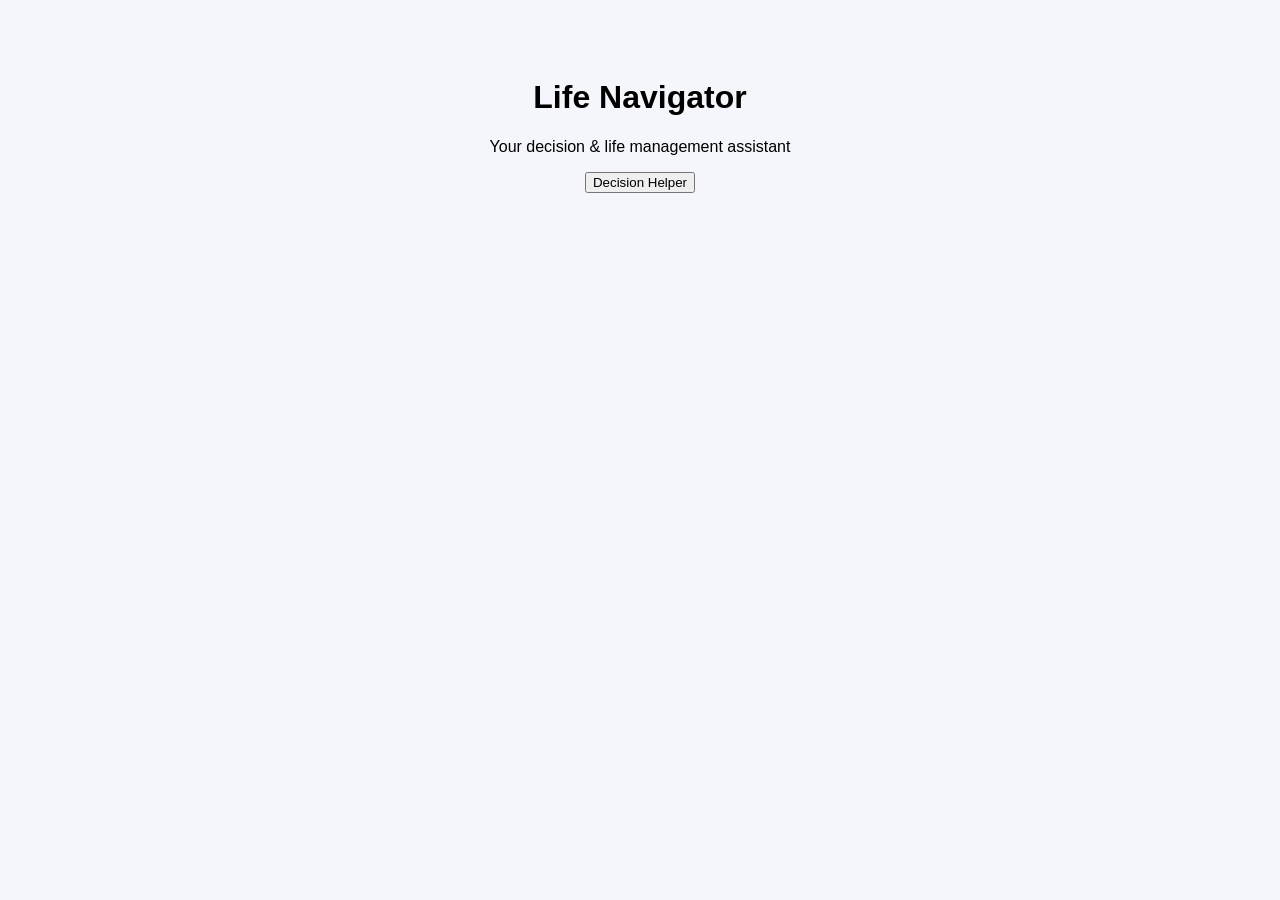
==== index.html @ e9925834 "Add files via upload" ====
<!DOCTYPE html>
<html>
<head>
  <title>Life Navigator</title>
  <link rel="stylesheet" href="style.css">
</head>
<body>

  <h1>Life Navigator</h1>
  <p>Your decision & life management assistant</p>

  <button onclick="goToDecision()">Decision Helper</button>

  <script src="script.js"></script>
</body>
</html>
---- style.css ----
body {
  font-family: Arial, sans-serif;
  text-align: center;
  padding: 50px;
  background: #f4f6fb;
}
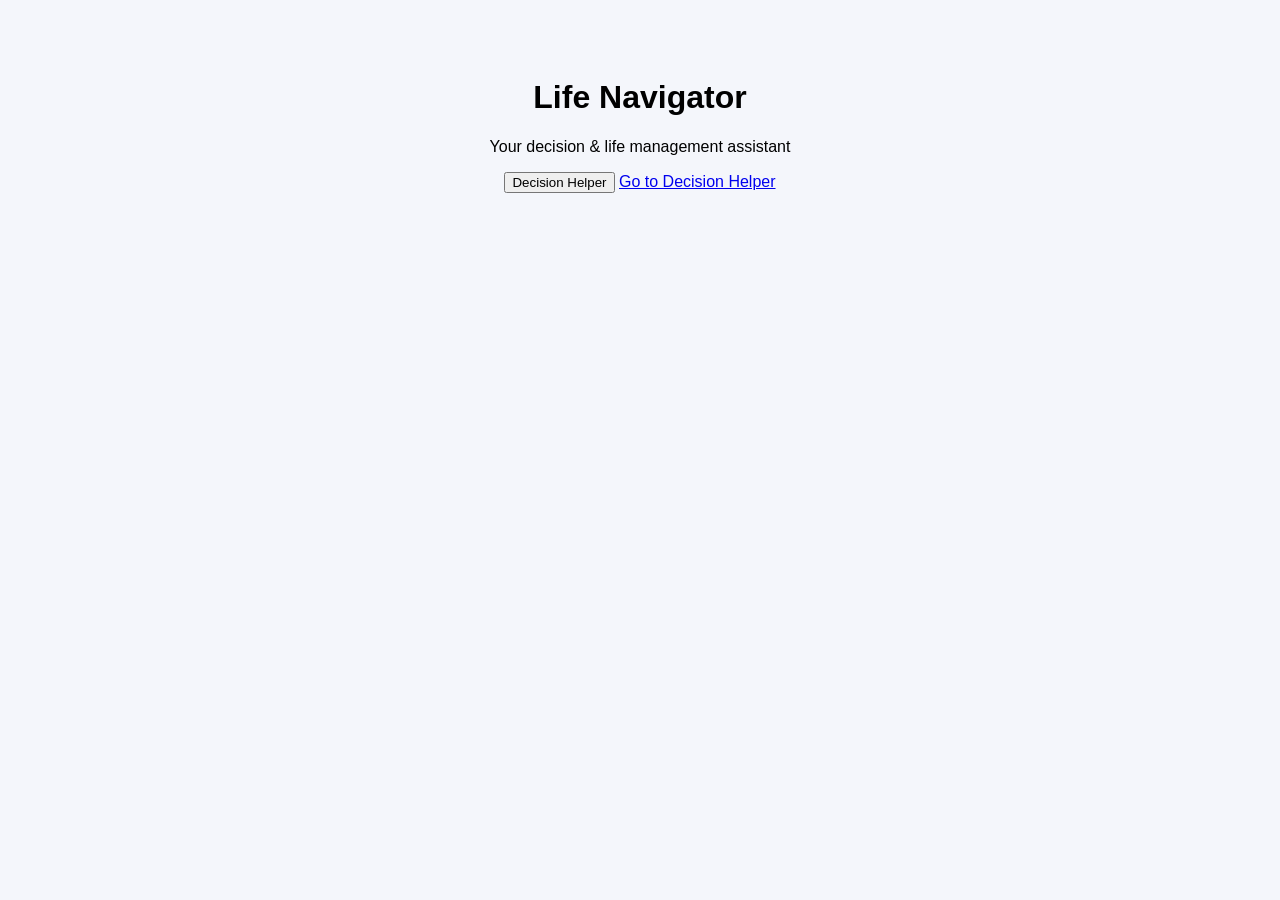
==== commit 803d187e: "Add files via upload" ====
--- a/index.html
+++ b/index.html
@@ -5,12 +5,13 @@
   <link rel="stylesheet" href="style.css">
 </head>
 <body>
-
+  
   <h1>Life Navigator</h1>
   <p>Your decision & life management assistant</p>
 
   <button onclick="goToDecision()">Decision Helper</button>
 
   <script src="script.js"></script>
+  <a href="decision.html">Go to Decision Helper</a>
 </body>
 </html>
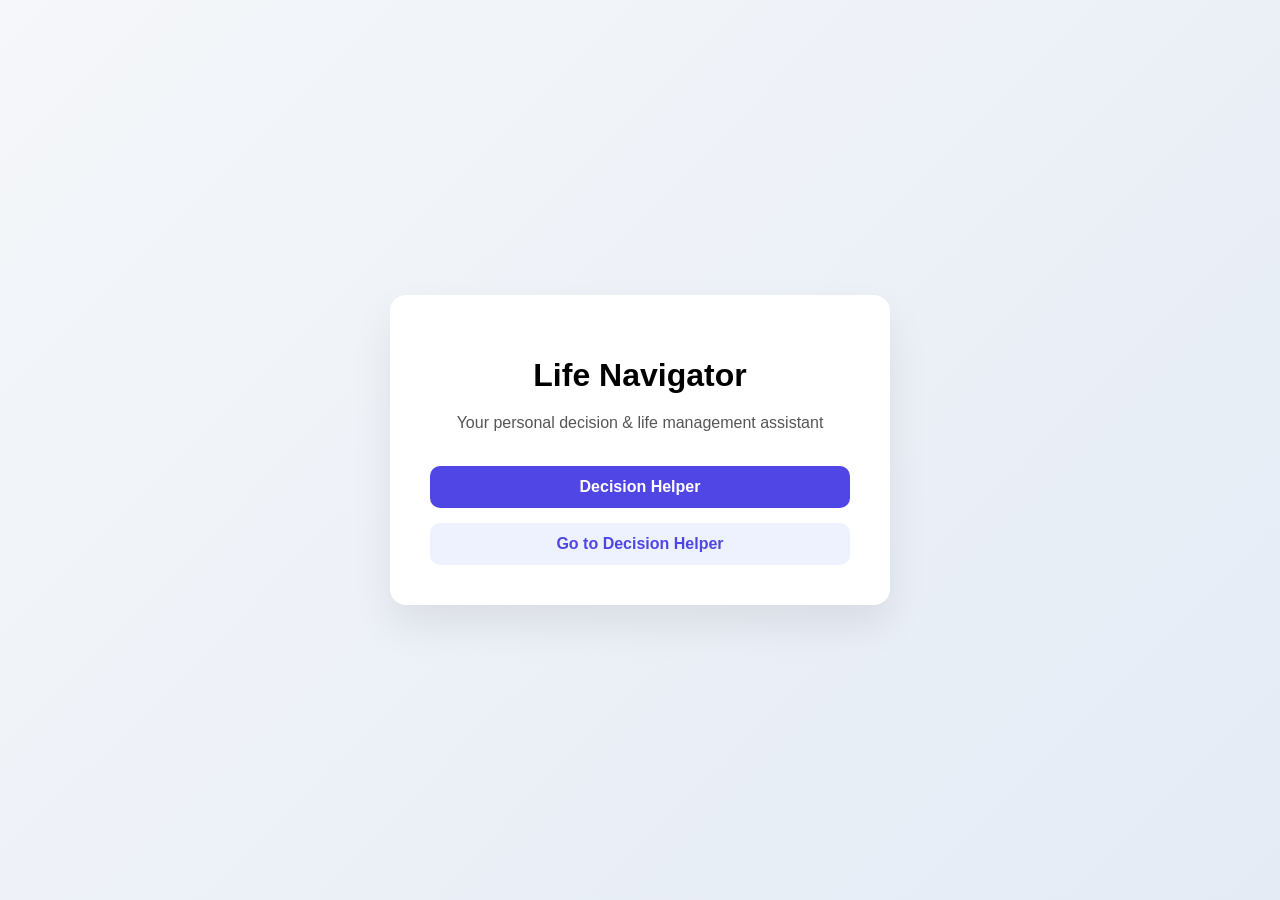
==== commit a790d5e4: "Update index.html" ====
--- a/index.html
+++ b/index.html
@@ -5,13 +5,16 @@
   <link rel="stylesheet" href="style.css">
 </head>
 <body>
-  
-  <h1>Life Navigator</h1>
-  <p>Your decision & life management assistant</p>
+  <div class="container">
+    <h1>Life Navigator</h1>
+    <p>Your personal decision & life management assistant</p>
 
-  <button onclick="goToDecision()">Decision Helper</button>
-
-  <script src="script.js"></script>
-  <a href="decision.html">Go to Decision Helper</a>
+    <div class="button-group">
+      <a href="decision.html" class="button">Decision Helper</a>
+      <a href="decision.html" class="button secondary">Go to Decision Helper</a>
+    </div>
+  </div>
 </body>
 </html>
+
+
--- a/style.css
+++ b/style.css
@@ -1,6 +1,62 @@
+* {
+  box-sizing: border-box;
+  font-family: "Segoe UI", Tahoma, sans-serif;
+}
+
 body {
-  font-family: Arial, sans-serif;
+  margin: 0;
+  min-height: 100vh;
+  background: linear-gradient(135deg, #f5f7fa, #e4ebf5);
+  display: flex;
+  justify-content: center;
+  align-items: center;
+}
+
+.container {
+  background: white;
+  padding: 40px;
+  width: 90%;
+  max-width: 500px;
+  border-radius: 16px;
+  box-shadow: 0 20px 40px rgba(0, 0, 0, 0.08);
   text-align: center;
-  padding: 50px;
-  background: #f4f6fb;
 }
+
+h1 {
+  margin-bottom: 10px;
+  font-size: 32px;
+}
+
+p {
+  color: #555;
+  margin-bottom: 30px;
+  line-height: 1.6;
+}
+
+.button-group {
+  display: flex;
+  flex-direction: column;
+  gap: 15px;
+}
+
+a.button {
+  text-decoration: none;
+  padding: 12px;
+  border-radius: 10px;
+  background: #4f46e5;
+  color: white;
+  font-weight: 600;
+  transition: 0.3s;
+}
+
+a.button.secondary {
+  background: #eef2ff;
+  color: #4f46e5;
+}
+
+a.button:hover {
+  transform: translateY(-2px);
+  opacity: 0.95;
+}
+
+
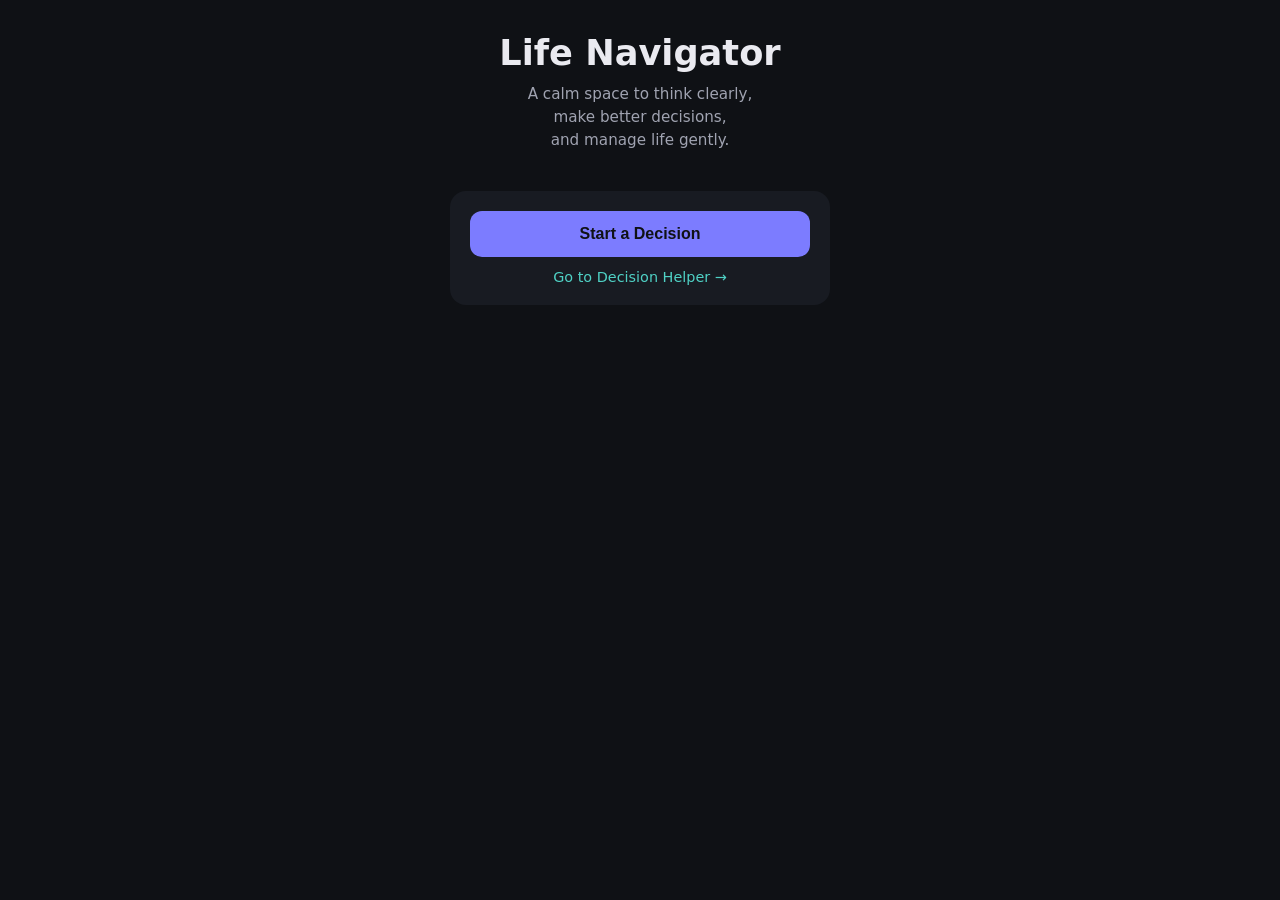
==== commit 7fe6b01d: "Update index.html" ====
--- a/index.html
+++ b/index.html
@@ -5,16 +5,34 @@
   <link rel="stylesheet" href="style.css">
 </head>
 <body>
-  <div class="container">
-    <h1>Life Navigator</h1>
-    <p>Your personal decision & life management assistant</p>
 
-    <div class="button-group">
-      <a href="decision.html" class="button">Decision Helper</a>
-      <a href="decision.html" class="button secondary">Go to Decision Helper</a>
-    </div>
+  <div class="app">
+
+    <!-- HERO / COVER -->
+    <section class="hero">
+      <h1>Life Navigator</h1>
+      <p>
+        A calm space to think clearly,<br>
+        make better decisions,<br>
+        and manage life gently.
+      </p>
+    </section>
+
+    <!-- MAIN CARD -->
+    <section class="card">
+      <button onclick="location.href='decision.html'">
+        Start a Decision
+      </button>
+
+      <a class="link-btn" href="decision.html">
+        Go to Decision Helper →
+      </a>
+    </section>
+
   </div>
+
 </body>
 </html>
 
 
+
--- a/style.css
+++ b/style.css
@@ -1,62 +1,76 @@
+/* RESET */
 * {
+  margin: 0;
+  padding: 0;
   box-sizing: border-box;
-  font-family: "Segoe UI", Tahoma, sans-serif;
 }
 
+/* BASE */
 body {
-  margin: 0;
+  font-family: 'Segoe UI', system-ui, sans-serif;
+  background-color: #0f1115;
+  color: #eaeaf0;
   min-height: 100vh;
-  background: linear-gradient(135deg, #f5f7fa, #e4ebf5);
+
   display: flex;
   justify-content: center;
-  align-items: center;
 }
 
-.container {
-  background: white;
-  padding: 40px;
-  width: 90%;
-  max-width: 500px;
-  border-radius: 16px;
-  box-shadow: 0 20px 40px rgba(0, 0, 0, 0.08);
-  text-align: center;
+/* MAIN CONTAINER (VERTICAL) */
+.app {
+  width: 100%;
+  max-width: 420px;   /* phone-like width */
+  padding: 32px 20px;
 }
 
-h1 {
-  margin-bottom: 10px;
-  font-size: 32px;
+/* COVER / HERO */
+.hero {
+  text-align: center;
+  margin-bottom: 40px;
 }
 
-p {
-  color: #555;
-  margin-bottom: 30px;
-  line-height: 1.6;
+.hero h1 {
+  font-size: 2.2rem;
+  margin-bottom: 10px;
 }
 
-.button-group {
-  display: flex;
-  flex-direction: column;
-  gap: 15px;
+.hero p {
+  color: #a0a3b1;
+  font-size: 0.95rem;
+  line-height: 1.5;
 }
 
-a.button {
-  text-decoration: none;
-  padding: 12px;
-  border-radius: 10px;
-  background: #4f46e5;
-  color: white;
-  font-weight: 600;
-  transition: 0.3s;
+/* CARD */
+.card {
+  background: #181b22;
+  border-radius: 16px;
+  padding: 20px;
+  margin-bottom: 20px;
 }
 
-a.button.secondary {
-  background: #eef2ff;
-  color: #4f46e5;
+/* BUTTONS */
+button {
+  width: 100%;
+  padding: 14px;
+  border-radius: 12px;
+  border: none;
+  background: #7c7cff;
+  color: #0f1115;
+  font-size: 1rem;
+  font-weight: 600;
+  cursor: pointer;
 }
 
-a.button:hover {
-  transform: translateY(-2px);
-  opacity: 0.95;
+button:hover {
+  opacity: 0.9;
 }
 
-
+/* LINK BUTTON */
+.link-btn {
+  display: block;
+  text-align: center;
+  margin-top: 12px;
+  color: #4fd1c5;
+  text-decoration: none;
+  font-size: 0.9rem;
+}
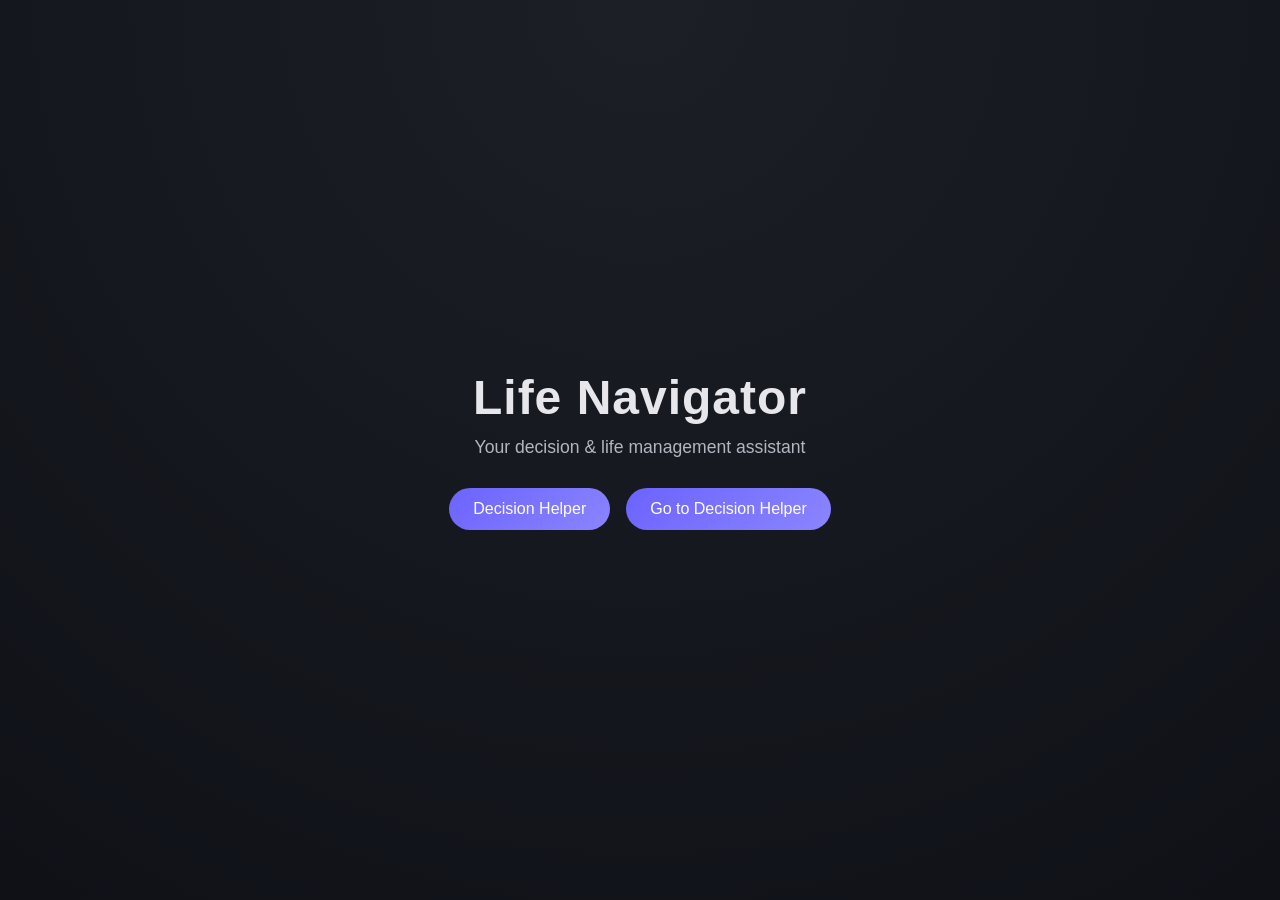
==== commit 311147e4: "Update index.html" ====
--- a/index.html
+++ b/index.html
@@ -5,34 +5,18 @@
   <link rel="stylesheet" href="style.css">
 </head>
 <body>
+  <div class="container">
+    <h1>Life Navigator</h1>
+    <p>Your decision & life management assistant</p>
 
-  <div class="app">
-
-    <!-- HERO / COVER -->
-    <section class="hero">
-      <h1>Life Navigator</h1>
-      <p>
-        A calm space to think clearly,<br>
-        make better decisions,<br>
-        and manage life gently.
-      </p>
-    </section>
-
-    <!-- MAIN CARD -->
-    <section class="card">
-      <button onclick="location.href='decision.html'">
-        Start a Decision
-      </button>
-
-      <a class="link-btn" href="decision.html">
-        Go to Decision Helper →
-      </a>
-    </section>
-
+    <div class="button-group">
+      <button>Decision Helper</button>
+      <a href="decision.html">Go to Decision Helper</a>
+    </div>
   </div>
-
 </body>
 </html>
 
 
 
+
--- a/style.css
+++ b/style.css
@@ -1,76 +1,64 @@
-/* RESET */
+/* ===== Global Reset ===== */
 * {
   margin: 0;
   padding: 0;
   box-sizing: border-box;
 }
 
-/* BASE */
+/* ===== Dark Mode Base ===== */
 body {
-  font-family: 'Segoe UI', system-ui, sans-serif;
-  background-color: #0f1115;
-  color: #eaeaf0;
+  font-family: 'Segoe UI', sans-serif;
+  background: radial-gradient(circle at top, #1c1f26, #0f1117);
+  color: #e6e6eb;
   min-height: 100vh;
-
   display: flex;
   justify-content: center;
+  align-items: center;
 }
 
-/* MAIN CONTAINER (VERTICAL) */
-.app {
-  width: 100%;
-  max-width: 420px;   /* phone-like width */
-  padding: 32px 20px;
+/* ===== Main Container ===== */
+.container {
+  text-align: center;
+  padding: 40px;
+  max-width: 500px;
+  width: 90%;
 }
 
-/* COVER / HERO */
-.hero {
-  text-align: center;
-  margin-bottom: 40px;
+/* ===== Title ===== */
+h1 {
+  font-size: 3rem;
+  font-weight: 700;
+  margin-bottom: 12px;
+  letter-spacing: 1px;
 }
 
-.hero h1 {
-  font-size: 2.2rem;
-  margin-bottom: 10px;
+/* ===== Subtitle ===== */
+p {
+  font-size: 1.1rem;
+  color: #b5b5c2;
+  margin-bottom: 30px;
 }
 
-.hero p {
-  color: #a0a3b1;
-  font-size: 0.95rem;
-  line-height: 1.5;
+/* ===== Buttons ===== */
+.button-group {
+  display: flex;
+  justify-content: center;
+  gap: 16px;
 }
 
-/* CARD */
-.card {
-  background: #181b22;
-  border-radius: 16px;
-  padding: 20px;
-  margin-bottom: 20px;
+button, a {
+  background: linear-gradient(135deg, #6c63ff, #8a85ff);
+  color: white;
+  padding: 12px 24px;
+  border-radius: 30px;
+  border: none;
+  text-decoration: none;
+  font-size: 1rem;
+  cursor: pointer;
+  transition: transform 0.2s ease, box-shadow 0.2s ease;
 }
 
-/* BUTTONS */
-button {
-  width: 100%;
-  padding: 14px;
-  border-radius: 12px;
-  border: none;
-  background: #7c7cff;
-  color: #0f1115;
-  font-size: 1rem;
-  font-weight: 600;
-  cursor: pointer;
+button:hover, a:hover {
+  transform: translateY(-2px);
+  box-shadow: 0 8px 20px rgba(108, 99, 255, 0.4);
 }
-
-button:hover {
-  opacity: 0.9;
-}
-
-/* LINK BUTTON */
-.link-btn {
-  display: block;
-  text-align: center;
-  margin-top: 12px;
-  color: #4fd1c5;
-  text-decoration: none;
-  font-size: 0.9rem;
-}
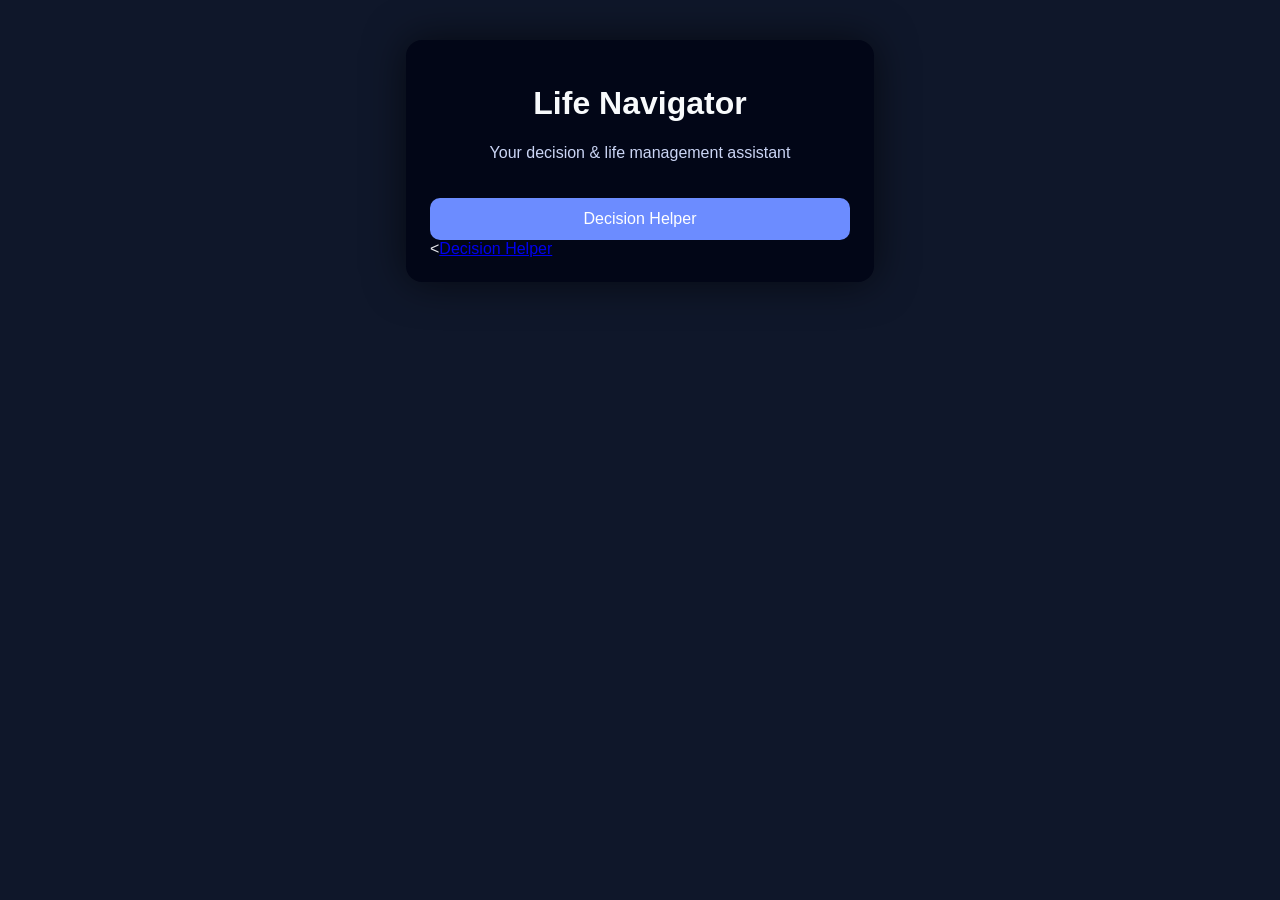
==== commit 28193ebc: "Update index.html" ====
--- a/index.html
+++ b/index.html
@@ -11,12 +11,8 @@
 
     <div class="button-group">
       <button>Decision Helper</button>
-      <a href="decision.html">Go to Decision Helper</a>
+      <<a href="decision.html" class="btn">Decision Helper</a>
     </div>
   </div>
 </body>
 </html>
-
-
-
-
--- a/style.css
+++ b/style.css
@@ -1,64 +1,226 @@
-/* ===== Global Reset ===== */
-* {
+/* ===== Global Dark Theme ===== */
+body {
   margin: 0;
   padding: 0;
-  box-sizing: border-box;
-}
-
-/* ===== Dark Mode Base ===== */
-body {
   font-family: 'Segoe UI', sans-serif;
-  background: radial-gradient(circle at top, #1c1f26, #0f1117);
-  color: #e6e6eb;
-  min-height: 100vh;
-  display: flex;
-  justify-content: center;
-  align-items: center;
+  background-color: #0f172a; /* deep dark blue */
+  color: #e5e7eb;
 }
 
 /* ===== Main Container ===== */
 .container {
-  text-align: center;
-  padding: 40px;
-  max-width: 500px;
-  width: 90%;
-}
-
-/* ===== Title ===== */
-h1 {
-  font-size: 3rem;
-  font-weight: 700;
-  margin-bottom: 12px;
-  letter-spacing: 1px;
-}
-
-/* ===== Subtitle ===== */
+  max-width: 420px;
+  margin: 40px auto;
+  padding: 24px;
+  background: #020617;
+  border-radius: 16px;
+  box-shadow: 0 0 40px rgba(0,0,0,0.6);
+}
+
+/* ===== Headings ===== */
+h1, h2 {
+  text-align: center;
+  font-weight: 600;
+  color: #f8fafc;
+}
+
+/* ===== Paragraphs ===== */
 p {
-  font-size: 1.1rem;
-  color: #b5b5c2;
-  margin-bottom: 30px;
+  text-align: center;
+  color: #cbd5f5;
 }
 
 /* ===== Buttons ===== */
-.button-group {
-  display: flex;
-  justify-content: center;
-  gap: 16px;
-}
-
-button, a {
-  background: linear-gradient(135deg, #6c63ff, #8a85ff);
-  color: white;
-  padding: 12px 24px;
-  border-radius: 30px;
-  border: none;
-  text-decoration: none;
-  font-size: 1rem;
+button {
+  width: 100%;
+  padding: 14px;
+  margin-top: 12px;
+  border: none;
+  border-radius: 12px;
+  background: linear-gradient(135deg, #6366f1, #818cf8);
+  color: white;
+  font-size: 15px;
   cursor: pointer;
   transition: transform 0.2s ease, box-shadow 0.2s ease;
 }
 
-button:hover, a:hover {
+button:hover {
   transform: translateY(-2px);
-  box-shadow: 0 8px 20px rgba(108, 99, 255, 0.4);
-}
+  box-shadow: 0 8px 20px rgba(99,102,241,0.4);
+}
+
+/* ===== Inputs ===== */
+input, textarea {
+  width: 100%;
+  padding: 12px;
+  margin-top: 10px;
+  border-radius: 10px;
+  border: none;
+  background: #020617;
+  color: #e5e7eb;
+  border: 1px solid #1e293b;
+}
+
+input::placeholder, textarea::placeholder {
+  color: #64748b;
+}
+/* ===== DARK MODE BASE ===== */
+body.dark {
+  background: radial-gradient(circle at top, #111827, #020617);
+  color: #e5e7eb;
+  font-family: "Inter", system-ui, sans-serif;
+  margin: 0;
+  min-height: 100vh;
+}
+
+/* ===== CENTERED CONTAINER ===== */
+.decision-container {
+  max-width: 520px;
+  margin: auto;
+  padding: 80px 20px;
+}
+
+/* ===== HEADINGS ===== */
+.title {
+  font-size: 2.2rem;
+  font-weight: 600;
+  text-align: center;
+  margin-bottom: 8px;
+}
+
+.subtitle {
+  text-align: center;
+  color: #9ca3af;
+  margin-bottom: 50px;
+}
+
+/* ===== CARD ===== */
+.card {
+  background: rgba(255,255,255,0.04);
+  border-radius: 14px;
+  padding: 20px;
+  margin-bottom: 22px;
+  border: 1px solid rgba(255,255,255,0.06);
+}
+
+/* ===== LABEL ===== */
+.card label {
+  display: block;
+  margin-bottom: 10px;
+  font-size: 0.9rem;
+  color: #cbd5f5;
+}
+
+/* ===== INPUT ===== */
+.card input {
+  width: 100%;
+  padding: 14px;
+  border-radius: 10px;
+  border: none;
+  outline: none;
+  font-size: 1rem;
+  background: #020617;
+  color: #e5e7eb;
+}
+
+/* ===== BUTTON ===== */
+.primary-btn {
+  width: 100%;
+  padding: 16px;
+  border-radius: 14px;
+  border: none;
+  font-size: 1rem;
+  font-weight: 500;
+  background: linear-gradient(135deg, #6366f1, #8b5cf6);
+  color: white;
+  cursor: pointer;
+  margin-top: 10px;
+}
+
+.primary-btn:hover {
+  opacity: 0.9;
+}
+.result-box {
+  margin-top: 20px;
+  padding: 16px;
+  background: #1e1e1e;
+  border-radius: 12px;
+  color: #ffffff;
+}
+body.dark {
+  background: #0f1115;
+  color: #eaeaea;
+  font-family: 'Segoe UI', sans-serif;
+}
+
+.decision-container {
+  max-width: 420px;
+  margin: 60px auto;
+}
+
+h1 {
+  text-align: center;
+}
+
+.subtitle {
+  text-align: center;
+  opacity: 0.7;
+  margin-bottom: 30px;
+}
+
+.card {
+  background: #1a1d24;
+  padding: 15px;
+  border-radius: 12px;
+  margin-bottom: 15px;
+}
+
+label {
+  display: block;
+  margin-bottom: 6px;
+  font-size: 14px;
+}
+
+input, select {
+  width: 100%;
+  padding: 10px;
+  border-radius: 8px;
+  border: none;
+  background: #2a2e38;
+  color: white;
+}
+
+button {
+  width: 100%;
+  margin-top: 20px;
+  padding: 12px;
+  border-radius: 10px;
+  border: none;
+  background: #6c8cff;
+  color: white;
+  font-size: 16px;
+  cursor: pointer;
+}
+
+button:hover {
+  background: #829cff;
+}
+
+.result-box {
+  margin-top: 25px;
+  padding: 15px;
+  background: #1f2330;
+  border-radius: 12px;
+}
+
+.reason {
+  opacity: 0.8;
+  font-size: 14px;
+}
+
+.hidden {
+  display: none;
+}
+
+
+
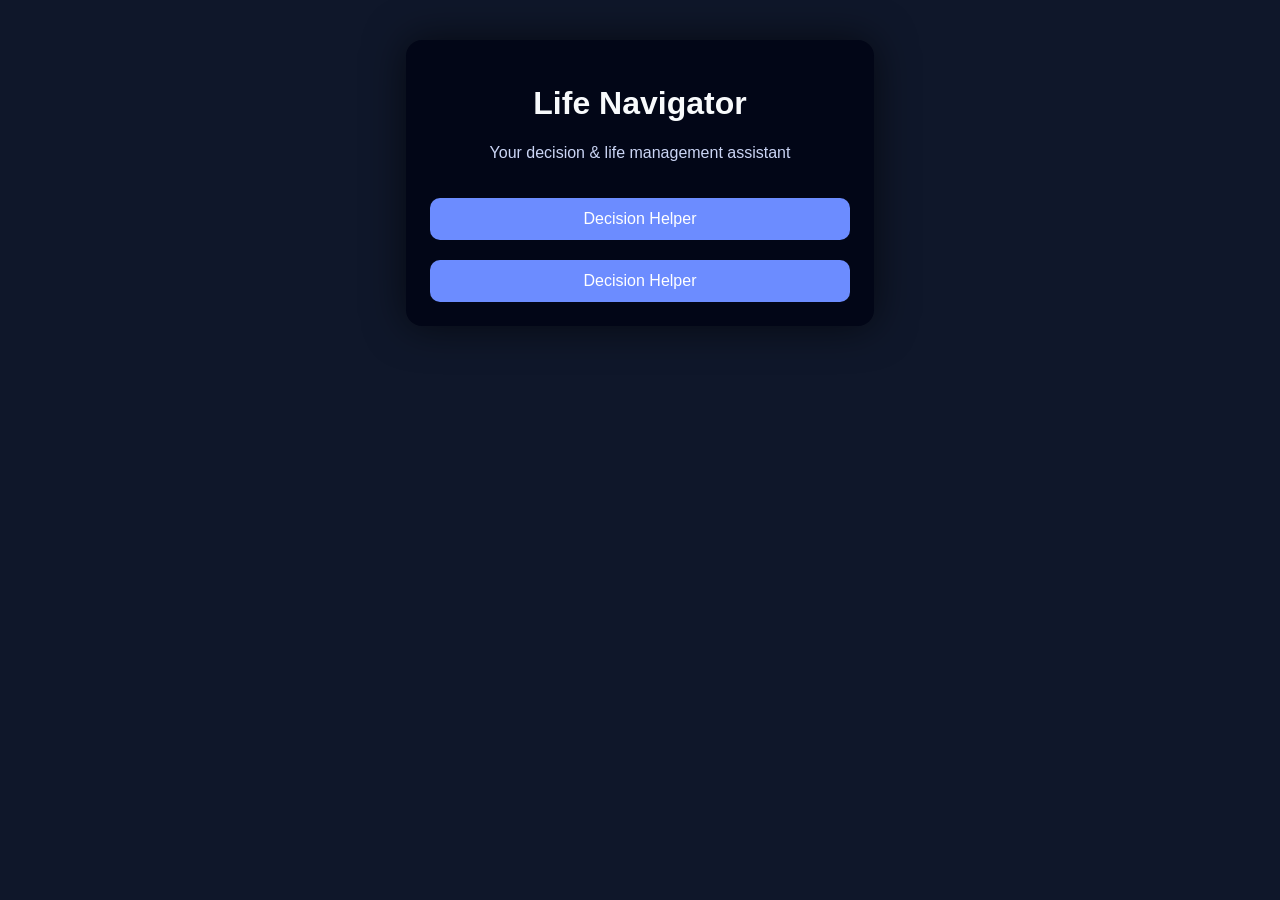
==== commit 728e896b: "Update index.html" ====
--- a/index.html
+++ b/index.html
@@ -11,8 +11,9 @@
 
     <div class="button-group">
       <button>Decision Helper</button>
-      <<a href="decision.html" class="btn">Decision Helper</a>
-    </div>
+      <button onclick="window.location.href='decision.html'">
+  Decision Helper
+</button>
   </div>
 </body>
 </html>
